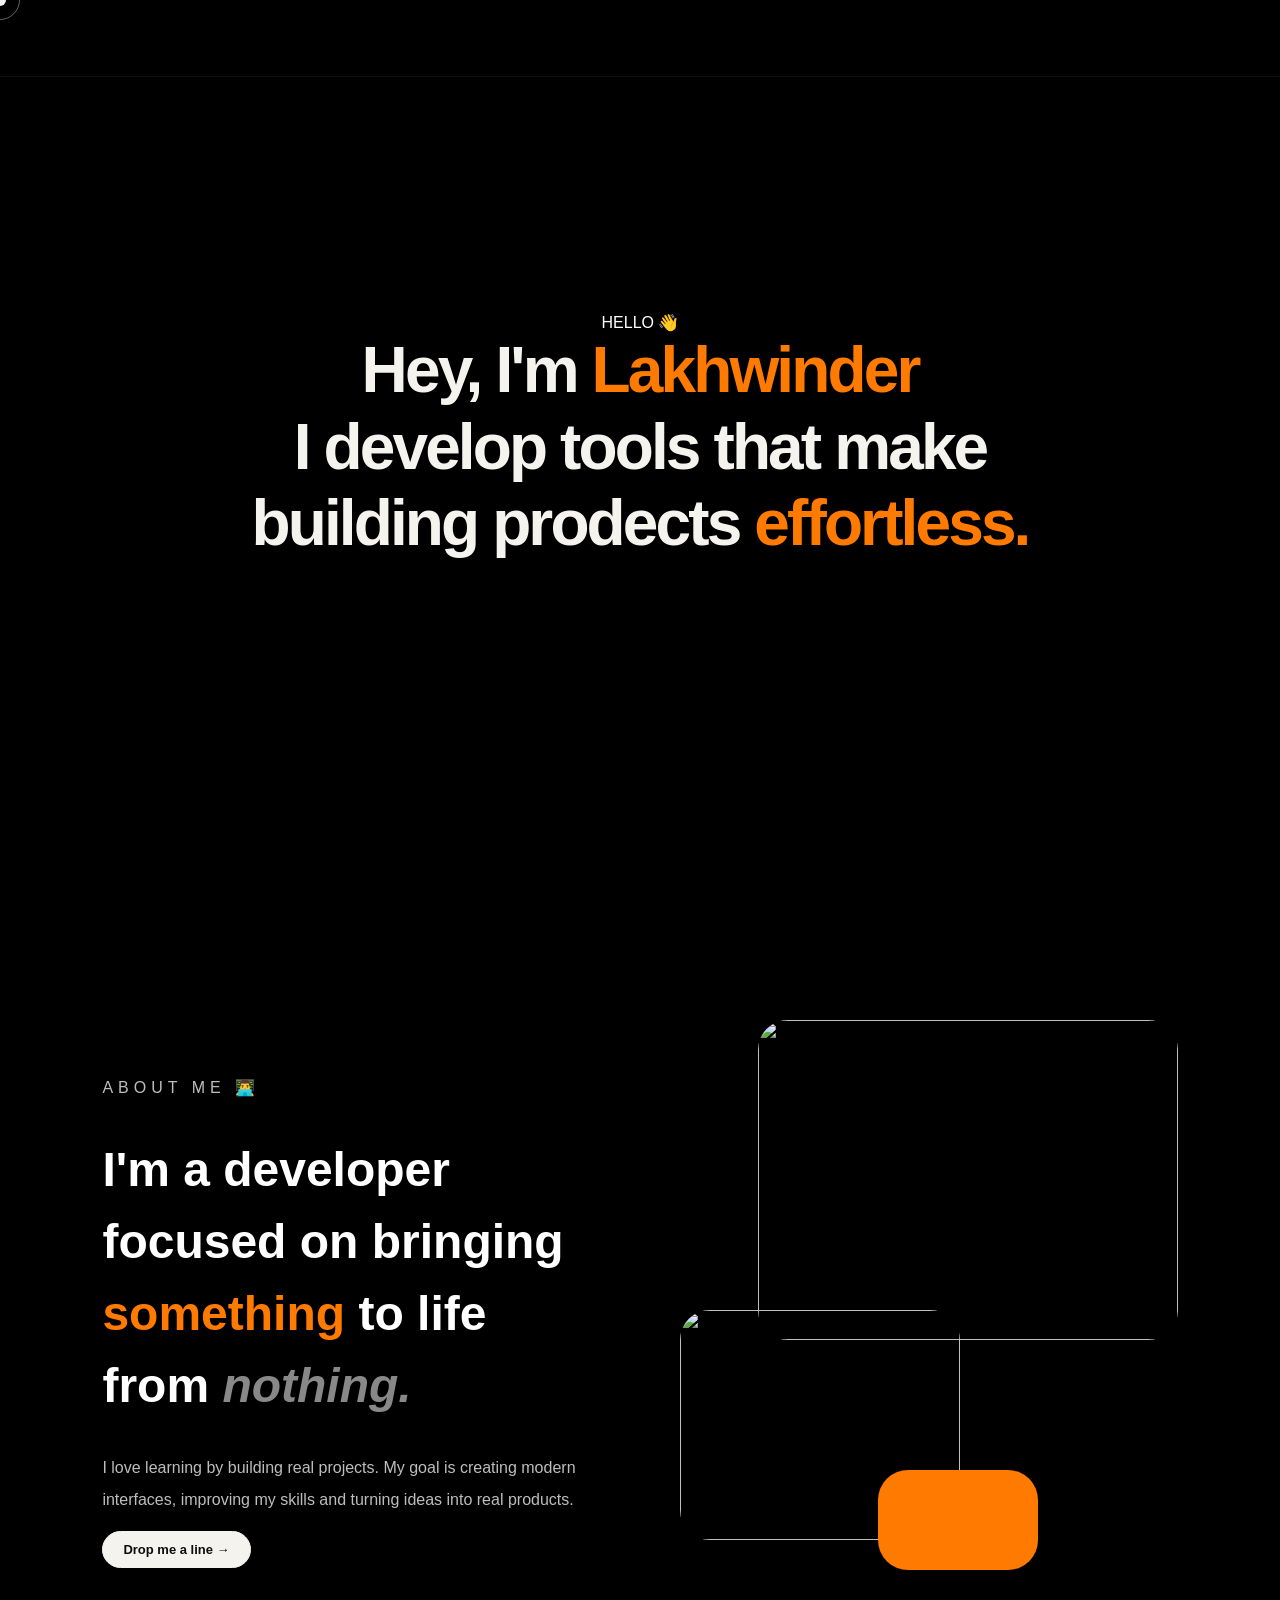
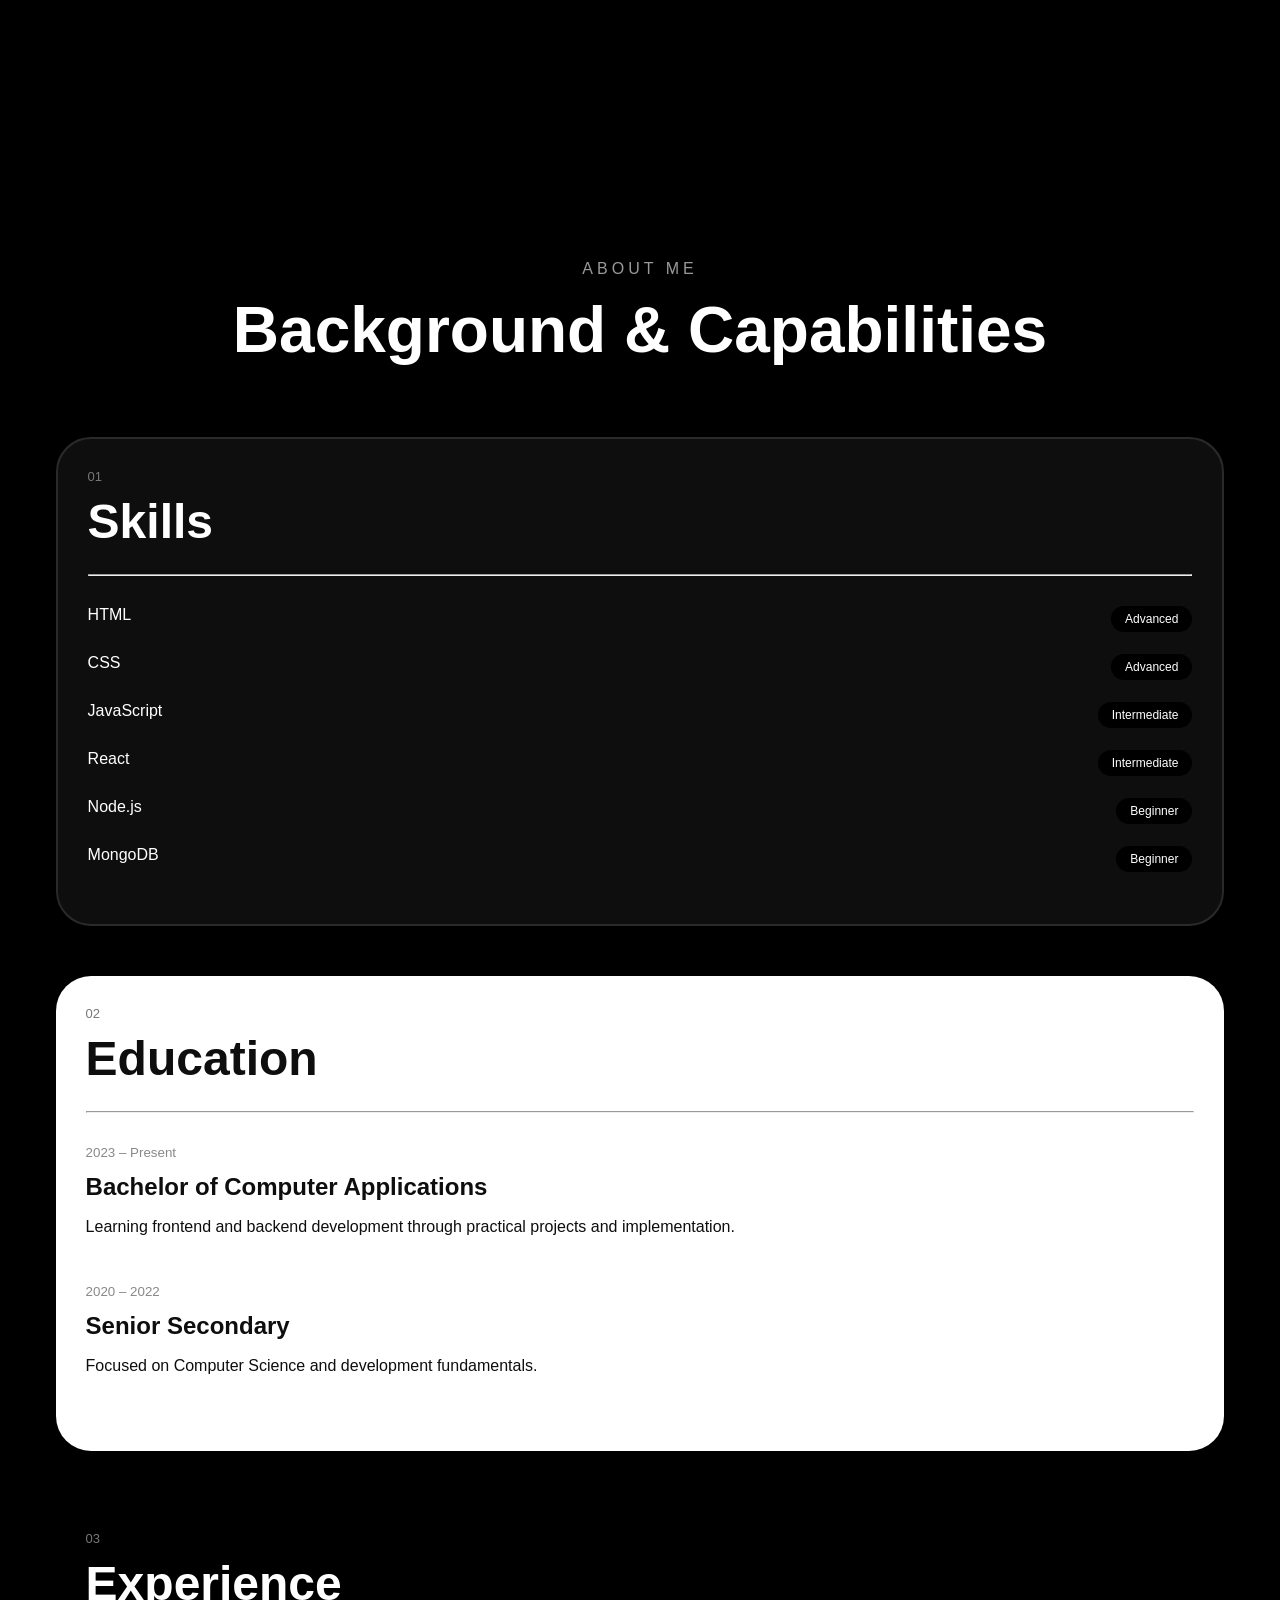
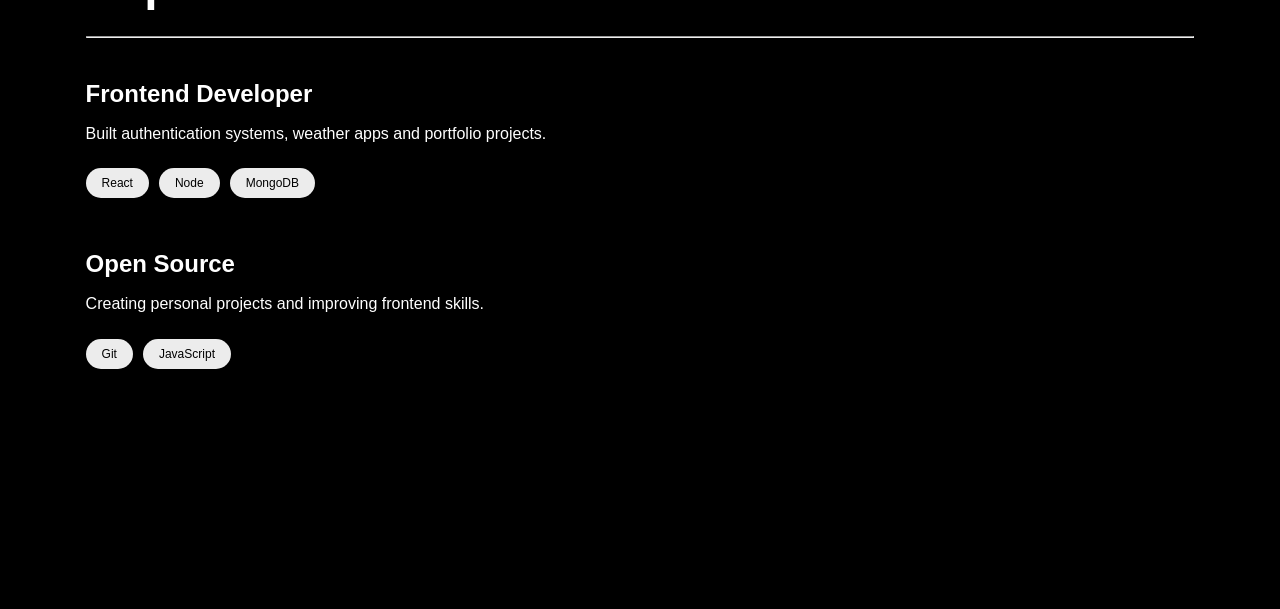
==== about.html @ db1742e7 "add the about page" ====
<!DOCTYPE html>
<html lang="en">
<head>
<meta charset="UTF-8"/>
<meta name="viewport" content="width=device-width, initial-scale=1.0"/>
<title>Lakhwinder Singh - Portfolio</title>
<link rel="preconnect" href="https://fonts.googleapis.com"/>
<link rel="preconnect" href="https://fonts.gstatic.com" crossorigin/>
<link href="https://fonts.googleapis.com/css2?family=Cabinet+Grotesk:wght@400;500;700;800;900&family=Satoshi:wght@300;400;500&display=swap" rel="stylesheet"/>
<link rel="stylesheet" href="style.css"/>
</head>
<body>

  <!-- cursors -->
  <div id="cur"></div>
  <div id="cur-ring"></div>

  <!-- nav -->
  <nav class="nav ">
    <span class="nav-name">Lakhwinder Singh</span>
    <div class="nav-right">
      <div class="nav-email">
        email: <span>singhlakhiwinder3@gmail.com</span>
        <div class="copy-icon" id="copyBtn">⧉</div>
      </div>
      <a class="btn-touch" href="mailto:bousrih20@gmail.com">
        Get in touch <span class="arr">↗</span>
      </a>
    </div>
  </nav>

 
  <!-- hero -->
  <section class="hero">
    <p>HELLO 👋</p>
  <h1 class="big-name">
    Hey, I'm
<span class="small-text-hadding"> Lakhwinder</span>
<br>

I develop tools that make building prodects <span>effortless.</span>

<br>
    </h1>
     

    <div class="avail">
      <span class="avail-dot"></span>
      available for work
    </div>
 
  </section>

<section class="hero-about">





<div class="about-box">

<div class="about-left">

<p class="about-tag">
ABOUT ME 👨‍💻
</p>

<h2>

I'm a developer focused on
bringing
<span>something</span>

to life from
<i>nothing.</i>

</h2>

<p>

I love learning by building real projects.

My goal is creating modern interfaces,
improving my skills and turning
ideas into real products.

</p>

<button class="btn-touch">

Drop me a line →

</button>

</div>



<div class="about-right">

<div class="big-img">

<img
src="https://images.unsplash.com/photo-1605379399642-870262d3d051?q=80&w=1206&auto=format&fit=crop&ixlib=rb-4.1.0&ixid=M3wxMjA3fDB8MHxwaG90by1wYWdlfHx8fGVufDB8fHx8fA%3D%3D">

</div>

<div class="small-img">

<img
src="https://images.unsplash.com/photo-1507238691740-187a5b1d37b8?q=80&w=755&auto=format&fit=crop&ixlib=rb-4.1.0&ixid=M3wxMjA3fDB8MHxwaG90by1wYWdlfHx8fGVufDB8fHx8fA%3D%3D">

</div>

<div class="green-card"></div>

</div>

</div>

</section>


<section class="capability-section">

<div class="capability-head">

<p>ABOUT ME</p>

<h1>
Background & Capabilities
</h1>

</div>


<div class="capability-grid  projects">


<!-- SKILLS -->

<div class="frist cap-card card">

<span class="cap-number">
01
</span>

<h2>
Skills
</h2>

<hr>

<div class="skill-row">
<span>HTML</span>
<div>Advanced</div>
</div>

<div class="skill-row">
<span>CSS</span>
<div>Advanced</div>
</div>

<div class="skill-row">
<span>JavaScript</span>
<div>Intermediate</div>
</div>

<div class="skill-row">
<span>React</span>
<div>Intermediate</div>
</div>

<div class="skill-row">
<span>Node.js</span>
<div>Beginner</div>
</div>

<div class="skill-row">
<span>MongoDB</span>
<div>Beginner</div>
</div>

</div>

<!-- EDUCATION -->

<div class="second cap-card card">

<span class="cap-number">
02
</span>

<h2>
Education
</h2>

<hr>

<div class="edu-box">

<small>
2023 – Present
</small>

<h3>
Bachelor of Computer Applications
</h3>

<p>

Learning frontend and backend
development through practical
projects and implementation.

</p>

</div>


<div class="edu-box">

<small>
2020 – 2022
</small>

<h3>
Senior Secondary
</h3>

<p>

Focused on Computer Science
and development fundamentals.

</p>

</div>

</div>

<!-- EXPERIENCE -->

<div class="thired cap-card card">

<span class="cap-number">
03
</span>

<h2>
Experience
</h2>

<hr>

<div class="exp-box">

<h3>
Frontend Developer
</h3>

<p>

Built authentication systems,
weather apps and portfolio
projects.

</p>

<div class="tag-wrap">

<span>React</span>

<span>Node</span>

<span>MongoDB</span>

</div>

</div>


<div class="exp-box">

<h3>
Open Source
</h3>

<p>

Creating personal projects
and improving frontend skills.

</p>

<div class="tag-wrap">

<span>Git</span>

<span>JavaScript</span>

</div>

</div>

</div>


</div>

</section>





  <!-- bottom nav -->
  <div class="bottom-bar" id="bottomBar">
    <a  href="index.html" class="nav-tab active" href="#"><span class="tab-icon">☰</span> home</a>
    <a  href="project.html" class="nav-tab" href="#">projects</a>
    <a  href="about.html" class="nav-tab" href="#">About</a>
    <a  href="pricing.html" class="nav-tab" href="#">pricing</a>
    <div class="page-reveal"></div>
  </div>

  <!-- side label -->
  <div class="side-label" id="sideLabel">
    Projects <div class="sl"></div>
  </div>

<!-- GSAP -->
<script src="https://cdn.jsdelivr.net/npm/gsap@3/dist/gsap.min.js"></script>
<script src="https://cdn.jsdelivr.net/npm/gsap@3/dist/ScrollTrigger.min.js"></script>
<!-- ScrollTrigger -->

<!-- SplitText Plugin -->
<script src="https://assets.codepen.io/16327/SplitText3.min.js"></script>
  <script src="script.js"></script>
</body>
</html>
---- style.css ----
/* ── Reset ── */
*, *::before, *::after {
  box-sizing: border-box;
  margin: 0;
  padding: 0;
}

/* ── Variables ── */
:root {
  --bg: #0e0e0e;
  --ink: #f5f3ee;
  --muted: rgba(245, 243, 238, 0.45);
  --green: #3ddc84;
  --pill-bg: rgba(245, 243, 238, 0.08);
  --pill-border: rgba(245, 243, 238, 0.14);
 --fs-xs:0.875rem;

--fs-sm:1rem;
--fs-ssm:0.7rem;

--fs-md:1.25rem;

--fs-lg:2rem;
--fs-h2:3rem;
--fs-xl:4rem;
--main-color:#ff7a00;

}

/* ── Base ── */
html, body {
  /* height: 100%; */
  background: var(--bg);
  color: var(--ink);
  font-family: 'Satoshi', sans-serif;
  /* overflow-x: hidden; */
  cursor: none;
 
}

/* ── Cursor ── */
#cur {
  position: fixed;
  width: 12px;
  height: 12px;
  background: var(--ink);
  border-radius: 50%;
  pointer-events: none;
  z-index: 9999;
  transform: translate(-50%, -50%);
  transition: width .25s, height .25s, background .25s;
  mix-blend-mode: difference;
}

#cur-ring {
  position: fixed;
  width: 40px;
  height: 40px;
  border: 1.5px solid rgba(245, 243, 238, 0.4);
  border-radius: 50%;
  pointer-events: none;
  z-index: 9998;
  transform: translate(-50%, -50%);
  transition: width .25s, height .25s, border-color .25s;
}

body.on-link #cur {
  width: 7px;
  height: 7px;
  background: var(--green);
}

body.on-link #cur-ring {
  border-color: var(--green);
  width: 52px;
  height: 52px;
}

/* ── Nav ── */
nav {
  position: fixed;
  top: 0; left: 0; right: 0;
  display: flex;
  align-items: center;
  justify-content: space-between;
  padding: 18px 40px;
  z-index: 500;
  border-bottom: 1px solid rgba(245, 243, 238, 0.06);
  background:transparent;
  backdrop-filter: blur(12px);
transition:top .4s ease;

}
.hide{

top:-120px;

}
.nav-name {
  font-family: 'Cabinet Grotesk', sans-serif;
  font-size: 17px;
  font-weight: 800;
  letter-spacing: -.01em;
  opacity: 0;
}

.nav-right {
  display: flex;
  align-items: center;
  gap: 20px;
  opacity: 0;
}

.nav-email {
  font-size: 13px;
  color: var(--muted);
  display: flex;
  align-items: center;
  gap: 6px;
  border: 1px solid var(--pill-border);
  padding: 10px 20px;
  border-radius: 22px;
}

.nav-email span {
  color: var(--ink);
  opacity: 0.6;
}

.copy-icon {
  width: 18px;
  height: 18px;
  border: 1px solid var(--pill-border);
  border-radius: 4px;
  display: inline-flex;
  align-items: center;
  justify-content: center;
  font-size: 10px;
  cursor: none;
  transition: border-color .2s, color .2s;
}

.copy-icon:hover {
  border-color: var(--ink);
  color: var(--green);
}

.btn-touch {
  font-family: 'Cabinet Grotesk', sans-serif;
  font-size: 13px;
  font-weight: 700;
  padding: 10px 20px;
  border: 1.5px solid var(--ink);
  border-radius: 100px;
  background: var(--ink);
  color: var(--bg);
  text-decoration: none;
  cursor: none;
  display: flex;
  align-items: center;
  gap: 6px;
  transition: background .25s, color .25s, transform .2s;
}

.btn-touch:hover {
  background: transparent;
  color: var(--ink);
  transform: scale(1.04);
}

/* ── Floating Tags ── */
.tag {
  position: fixed;
  display: inline-flex;
  align-items: center;
  gap: 7px;
  font-size: 13px;
  font-weight: 400;
  color: rgba(245, 243, 238, 0.75);
  background: var(--pill-bg);
  border: 1px solid var(--pill-border);
  padding: 8px 16px;
  border-radius: 100px;
  backdrop-filter: blur(8px);
  opacity: 0;
  pointer-events: none;
  white-space: nowrap;
  z-index: 10;
}

.tag .ti { font-size: 18px; height: 25px; }

.t1 { top: 28%; left: 5%; }
.t2 { top: 22%; right: 5%; }
.t3 { bottom: 30%; left: 4%; }
.t4 { bottom: 26%; right: 5%; }

/* ── Hero ── */
.hero {
  min-height: 100vh;
  display: flex;
  flex-direction: column;
  align-items: center;
  justify-content: center;
  text-align: center;
  padding: 100px 40px 60px;
  position: relative;
  overflow: hidden;
}

/* noise texture */
.hero::after {
  content: '';
  position: absolute;
  inset: 0;
  background-image: url(https://images.unsplash.com/photo-1759210479316-7b6ea0fc7856?q=80&w=1332&auto=format&fit=crop&ixlib=rb-4.1.0&ixid=M3wxMjA3fDB8MHxwaG90by1wYWdlfHx8fGVufDB8fHx8fA%3D%3D);
  /* background-size: 200px; */
  pointer-events: none;
  opacity: 0.5;
  
}


@keyframes wavepulse {
  0%   { box-shadow: 0 0 0 0 rgba(61, 220, 132, 0.6); }
  70%  { box-shadow: 0 0 0 9px rgba(61, 220, 132, 0); }
  100% { box-shadow: 0 0 0 0 rgba(61, 220, 132, 0); }
}

/* Hi line */
.hi-line {
  font-family: 'Cabinet Grotesk', sans-serif;
  font-size: clamp(17px, 2.2vw, 24px);
  font-weight: 500;
  color: var(--muted);
  margin-bottom: 6px;
  opacity: 0;
  display: flex;
  align-items: center;
  justify-content: center;
  gap: 8px;
}

.hi-line em {
  color: var(--ink);
  font-style: normal;
}

/* Big name */
.big-name {
  font-family: 'Cabinet Grotesk', sans-serif;
  font-size: clamp(72px, 8vw, 180px);
  font-weight: 900;
  line-height: 0.88;
  letter-spacing: -.045em;
  color: var(--ink);
  opacity: 1;
  position: relative;
  z-index: 2;
  overflow: hidden;
}
#role{
  display:inline-block;
  font-size: clamp(50px, 5vw, 150px);
  display:inline-block;

min-width: 15ch;

/* keep width stable */

text-align:left;

will-change:transform;
}


/* Sub text */
.sub-text {
  font-size: clamp(15px, 2vw, 28px);
  font-weight: 300;
  color: var(--muted);
  line-height: 1.65;
  max-width: 480px;
  margin-top: 28px;
  opacity: 1;
}

.sub-text strong {
  color: var(--ink);
  font-weight: 500;
}

/* Available badge */
.avail {
  display: inline-flex;
  align-items: center;
  gap: 8px;
  margin-top: 28px;
  font-size: 13px;
  font-weight: 500;
  padding: 10px 22px;
  background: var(--pill-bg);
  border: 1px solid var(--pill-border);
  border-radius: 100px;
  opacity: 0;
  backdrop-filter: blur(8px);
}

.avail-dot {
  width: 8px;
  height: 8px;
  border-radius: 50%;
  background: var(--green);
  animation: wavepulse 2s infinite;
}

/* CTA row */
.cta-row {
  display: flex;
  align-items: center;
  gap: 16px;
  margin-top: 40px;
  opacity: 0;
}

.cta-main {
  font-family: 'Cabinet Grotesk', sans-serif;
  font-size: 14px;
  font-weight: 700;
  padding: 14px 28px;
  border-radius: 100px;
  /* background: var(--ink); */
  color: var(--bg);
  text-decoration: none;
  cursor: none;
  display: flex;
  align-items: center;
  gap: 8px;
  transition: transform .25s, background .25s;
}

.cta-main:hover {
  transform: scale(1.04);
  background: #ddd;
}

.cta-sec {
  font-family: 'Cabinet Grotesk', sans-serif;
  font-size: 14px;
  font-weight: 500;
  padding: 14px 28px;
  border-radius: 100px;
  border: 1.5px solid var(--pill-border);
  color: var(--muted);
  text-decoration: none;
  cursor: none;
  transition: border-color .25s, color .25s, transform .25s;
}

.cta-sec:hover {
  border-color: var(--ink);
  color: var(--ink);
  transform: scale(1.04);
}

/* ── Want Section ── */
.want-section {
  border-top: 1px solid rgba(245, 243, 238, 0.08);
  padding: 48px 40px;
  display: flex;
  align-items: center;
  justify-content: space-between;
  flex-wrap: wrap;
  gap: 24px;
  opacity: 0;
  background-color: #2a2a2a;
}

.want-text {
  font-family: 'Cabinet Grotesk', sans-serif;
  font-size: clamp(24px, 3.5vw, 40px);
  font-weight: 800;
  line-height: 1.2;
  letter-spacing: -.02em;
  max-width: 800px;
}

.want-text span { color: var(--muted); }
.want-text strong { color: var(--ink); }

.talk-btn {
  font-family: 'Cabinet Grotesk', sans-serif;
  font-size: 15px;
  font-weight: 700;
  padding: 16px 32px;
  border-radius: 100px;
  background: var(--ink);
  color: var(--bg);
  text-decoration: none;
  cursor: none;
  display: flex;
  align-items: center;
  gap: 10px;
  white-space: nowrap;
  transition: transform .25s, background .25s;
}

.talk-btn:hover {
  transform: scale(1.04);
  background: #ddd;
}

/* ── Bottom Nav Bar ── */
.bottom-bar {
  position: fixed;
  bottom: 28px;
  left: 50%;
  transform: translateX(-50%);
  display: flex;
  align-items: center;
  gap: 6px;
  background: rgba(28, 28, 28, 0.9);
  border: 1px solid rgba(245, 243, 238, 0.1);
  border-radius: 100px;
  padding: 7px 10px;
  backdrop-filter: blur(16px);
  z-index: 500;
  opacity: 0;
}

.nav-tab {
  font-size: 13px;
  font-weight: 500;
  padding: 8px 18px;
  border-radius: 100px;
  color: var(--muted);
  cursor: none;
  text-decoration: none;
  display: flex;
  align-items: center;
  gap: 6px;
  z-index: 9;
  transition: background .2s, color .2s;
}
.page-reveal{

position:fixed;

width:20px;
height:20px;

background:#343434;

border-radius:50%;

left:0;
top:0;

transform:scale(0);

pointer-events:none;

z-index:99999;

}
.nav-tab.active {
  background: var(--ink);
  color: var(--bg);
}

.nav-tab:hover:not(.active) {
  background: rgba(245, 243, 238, 0.08);
  color: var(--ink);
}

/* ── Side Label ── */
.side-label {
  position: fixed;
  left: 16px;
  top: 50%;
  transform: translateY(-50%) rotate(-90deg);
  font-size: 11px;
  letter-spacing: .2em;
  text-transform: uppercase;
  color: var(--muted);
  opacity: 0;
  display: flex;
  align-items: center;
  gap: 8px;
}

.side-label .sl {
  width: 1px;
  height: 36px;
  background: linear-gradient(to bottom, transparent, var(--muted));
  animation: drop 1.8s ease-in-out infinite;
}

@keyframes drop {
  0%, 100% { transform: scaleY(0); transform-origin: top; }
  50%       { transform: scaleY(1); transform-origin: top; }
}
.projects{
  margin: 0px 30px;
  flex-direction: column;
  display: flex;
  gap: 15px;
  /* padding-bottom: 100vh; */
  margin-top: 2rem;
  perspective: 1200px;

}
.thired{
  background-color: rgb(0, 0, 0) !important;
  border: none !important;
}
.thired .intro{
  background-color: rgb(44, 44, 44) !important;
  border: none !important;
}
.thired h2{
  color: #ffffff !important;
}
.thired h3{
  color: #ffffff !important;
}
.thired p{
  color: #ffffff !important;
}
.thired .btn-touch{
  background-color: #ffffff !important;
  color: rgb(0, 0, 0) !important;
}
.thired .pills-tech{
  /* background-color: #bcbcbc !important; */
  color: rgb(255, 255, 255) !important;
}
.second{
  background-color: white !important;
  border: none !important;
}
.second h2{
  color: #0e0e0e !important;
}
.second h3{
  color: #0e0e0e !important;
}
.second p{
  color: #0e0e0e !important;
}
.second .btn-touch{
  background-color: #0e0e0e !important;
  color: white !important;
}
.second .pills-tech{
  background-color: #bcbcbc !important;
  color: black !important;
}

.card{
  border: 2px solid #2a2a2a;
  display: flex;
  padding: 35px 45px;
  border-radius: 26px;
  width: 100%;
  gap: 80px;
  background-color: #2a2a2a;
  position: sticky;
top: 15%;
margin-bottom: 50px;
}

.left-side img{
  max-width: 40vw;
  border-radius: 12px;
    position:relative;


}
.left-side::before{
content:"";
position:absolute;

width:40%;
height:20%;

background:#ff7a00;

left:20%;
top:50%;

transform:
translate(-50%,-50%);

filter:blur(100px);

opacity:.5;

z-index:-1;
}
.right-side{
   max-width: 60vw;

}
.intro{
  color: var(--main-color);
  padding: 0.5rem;
  text-transform: uppercase;
  font-size: var(--fs-ssm);
  background-color: black;
  display: inline;
  border-radius: 12px;
  font-weight: 500;
  letter-spacing: 2px;

}
.right-side h2{
  margin-top: 5px;
  font-size: var(--fs-h2);
  font-weight: 600;
  letter-spacing: -2px;
}
.right-side h2 strong{
  color: var(--main-color);
}
.right-side h3{
  font-size: var(--fs-md) ;
   font-weight: 700;
  letter-spacing: 1px;
  color: #7e7e7e;
}
.right-side p{
  font-size: var(--fs-ssm);
  width: 95%;
letter-spacing: 2px;
padding-top: 10px;
padding-bottom: 10px;
line-height: 23px;
color: #7e7e7e;
}
.details{
  border-top: 1px solid rgb(90, 90, 90);
  border-bottom: 1px solid rgb(90, 90, 90);
display: grid;
grid-template-columns: 1fr 1fr;

}
.detail-line{
  display: flex;
  align-items: center;
  gap: 0.2rem;
  justify-content: start;
  line-height: 15px;
}
.detail-line svg{
 width: 20px;
 height: 15px;
}
.icon{
  display: inline;
}
.detail-line p{
  font-size: var(--fs-ssm);
  color: #7e7e7e;
  line-height: 10px;

}
.tech p{
  font-size: var(--fs-sm);
  color: #7e7e7e;
  font-weight: 600;
  margin-bottom:5px;
}

.pills-tech{
  background-color: var(--pill-bg);
  display: inline;
  padding: 0.4rem;
  border-radius: 12px;
  font-size: var(--fs-ssm);
  letter-spacing: 2px;

 
}
.card-btn{
  display: flex;
  gap: 15px;
  margin-top: 20px;
}



.phase-sections{
background:#000000;
}
.info-cards{

min-height:100vh;



display:flex;

justify-content:center;

gap:80px;

padding:50px 10px;

flex-wrap:wrap;

}



.info-card{
  height: 100%;

max-width:320px;

background:var(--bg);

border-radius:40px;

position:relative;

overflow:visible;

border:2px solid #111;

box-shadow:
8px 8px 0 rgba(0,0,0,.15);

transition:.5s;

}



.info-card:hover{

transform:
translateY(-20px);

}



.side-tag{

position:absolute;

right:-30px;

top:1px;
transform: rotate(-45deg);

writing-mode:
vertical-rl;

background:rgb(34, 34, 34);

padding:10px 5px;

border-radius:20px;

font-size:var(--fs-sm);

color:white;

}



.card-image{

height:260px;

padding:14px;

position:relative;

}



.card-image img{

width:100%;

height:100%;

object-fit:cover;

border-radius:30px;

border:2px solid #444;

}



.warning{

position:absolute;

left:14px;

right:14px;

bottom:0px;

height:45px;

background:black;

color:white;

display:flex;

align-items:center;

justify-content:center;

border-radius:0 0 30px 30px;

font-size:var(--fs-md);

}



.card-content{

padding:26px;

}



.card-content h2{

font-size:3rem;

margin-bottom:15px;

}



.card-content p{

font-size:1.2rem;

line-height:1.7;

color:#666;

}



@media(max-width:768px){

.info-card{

width:100%;

}

.side-tag{

display:none;

}

}

.section-top{

text-align:center;

margin-bottom:20px;

}

.section-mini{

font-size:14px;

letter-spacing:5px;

color:#ff6fd8;

margin-bottom:20px;

}

.section-heading{

font-size:4rem;

font-weight:700;

color:#ffffff;

margin-bottom:20px;

}

.section-desc{

max-width:700px;

margin:auto;

font-size:1.2rem;

line-height:1.8;

color:#777;

}



*{
margin:0;
padding:0;
box-sizing:border-box;
}

body{

background:black;

color:white;

font-family:sans-serif;

}



.hero-about{

padding:120px 8%;

}



/* HERO */

.hero{

/* min-height:80vh; */

display:flex;

flex-direction:column;

justify-content:center;

}

.hero-small{

color:var(--main-color);

letter-spacing:5px;

margin-bottom:20px;

}



.hero h1{

font-size:clamp(3rem,8vw,4rem);

line-height:1.2;

max-width:900px;

}



.hero span{

color:var(--main-color);

}



.hero i{

color:var(--main-color);

font-style:italic;

}



.mouse{

width:40px;

height:60px;

border:2px solid white;

border-radius:50px;

margin-top:100px;

position:relative;

}



.mouse::before{

content:"";

position:absolute;

top:10px;

left:50%;

transform:translateX(-50%);

width:8px;

height:12px;

background:white;

border-radius:50px;

animation:scroll 2s infinite;

}



@keyframes scroll{

100%{

transform:
translate(-50%,20px);

opacity:0;

}

}



/* ABOUT */

.about-box{

display:flex;

align-items:center;

justify-content:space-between;

gap:80px;

/* margin-top:120px; */

}



.about-left{

flex:1;

}



.about-tag{

color:var(--main-color);

letter-spacing:5px;

margin-bottom:30px;

}



.about-left h2{

font-size:clamp(2rem,4vw,3rem);

line-height:1.5;

margin-bottom:30px;

}



.about-left span{

color:var(--main-color);

}



.about-left i{

color:#888;

}



.about-left p{

line-height:2;

color:#bdbdbd;

max-width:600px;

}



.about-left button{

margin-top: 15px;

}



.about-right{

flex:1;

position:relative;

min-height:600px;

}



.big-img{

width:420px;

height:320px;

border-radius:30px;

overflow:hidden;

position:absolute;

right:0;

top:0;

}



.small-img{

width:280px;

height:230px;

border-radius:30px;

overflow:hidden;

position:absolute;

left:0;

bottom:80px;

}



.about-right img{

width:100%;

height:100%;

object-fit:cover;

}



.green-card{

width:160px;

height:100px;

background:var(--main-color);

border-radius:30px;

position:absolute;

bottom:50px;

right:140px;

}



/* RESPONSIVE */

@media(max-width:900px){

.about-box{

flex-direction:column;

}

.about-right{

width:100%;

min-height:500px;

}

.big-img{

width:100%;

position:relative;

}

.small-img{

width:220px;

position:absolute;

bottom:0;

left:0;

}

.green-card{

right:20px;

}

}

@media(max-width:600px){

.hero h1{

font-size:2.8rem;

}

.small-img{

width:180px;

height:160px;

}

}





.capability-section{

background:#000;

padding:120px 2%;

color:white;

}

.capability-head{
  text-align: center;
}

.capability-head p{

color:#999;

margin-bottom:15px;

letter-spacing:4px;

}



.capability-head h1{

font-size:4rem;

margin-bottom:70px;

}



.capability-grid{

display: flex;
flex-direction: column;
gap:0px;

}



.cap-card{

background:var(--bg);

/* color:black; */

padding:30px;

border-radius:35px;
flex-direction: column !important;
gap: 0px !important;

height: 100%;

}

.tag-wrap span{
  color: black;
}

.cap-number{

font-size:13px;

color:#777;

}



.cap-card h2{

font-size:3rem;

margin:10px 0 25px;

}



.cap-card hr{

margin-bottom:30px;

}



.skill-row{

display:flex;

justify-content:space-between;

margin-bottom:22px;

}



.skill-row div{

background:black;

color:white;

padding:6px 14px;

border-radius:50px;

font-size:12px;

}



.edu-box,
.exp-box{

margin-bottom:40px;

}



.edu-box small{

color:#888;

}



.edu-box h3,
.exp-box h3{

margin:12px 0;

font-size:1.5rem;

}



.edu-box p,
.exp-box p{

line-height:1.8;

color:#666;

}



.tag-wrap{

display:flex;

gap:10px;

flex-wrap:wrap;

margin-top:20px;

}



.tag-wrap span{

padding:8px 16px;

background:#ececec;

border-radius:50px;

font-size:12px;

}



@media(max-width:1100px){

.capability-grid{

grid-template-columns:1fr;

}

.cap-card{

min-height:auto;

}

}



@media(max-width:600px){

.capability-head h1{

font-size:2.5rem;

}

.cap-card h2{

font-size:2rem;

}

}
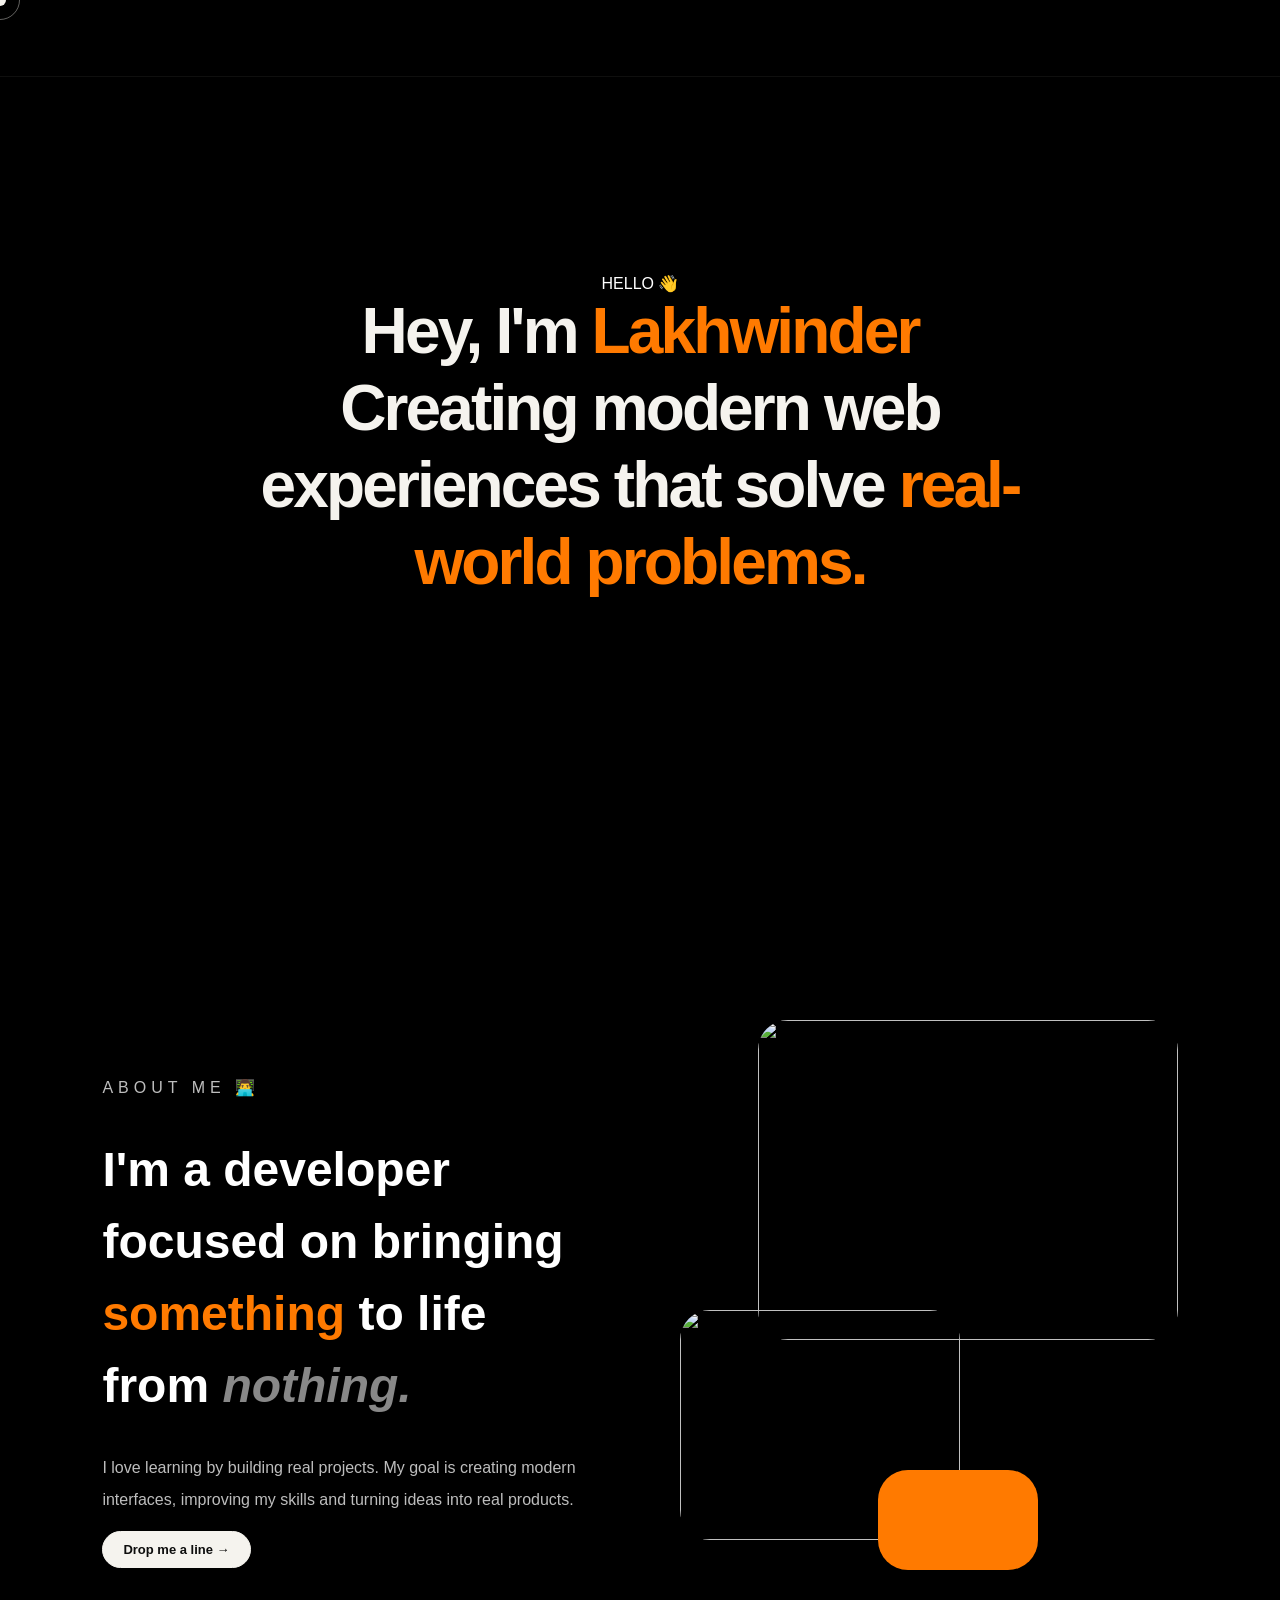
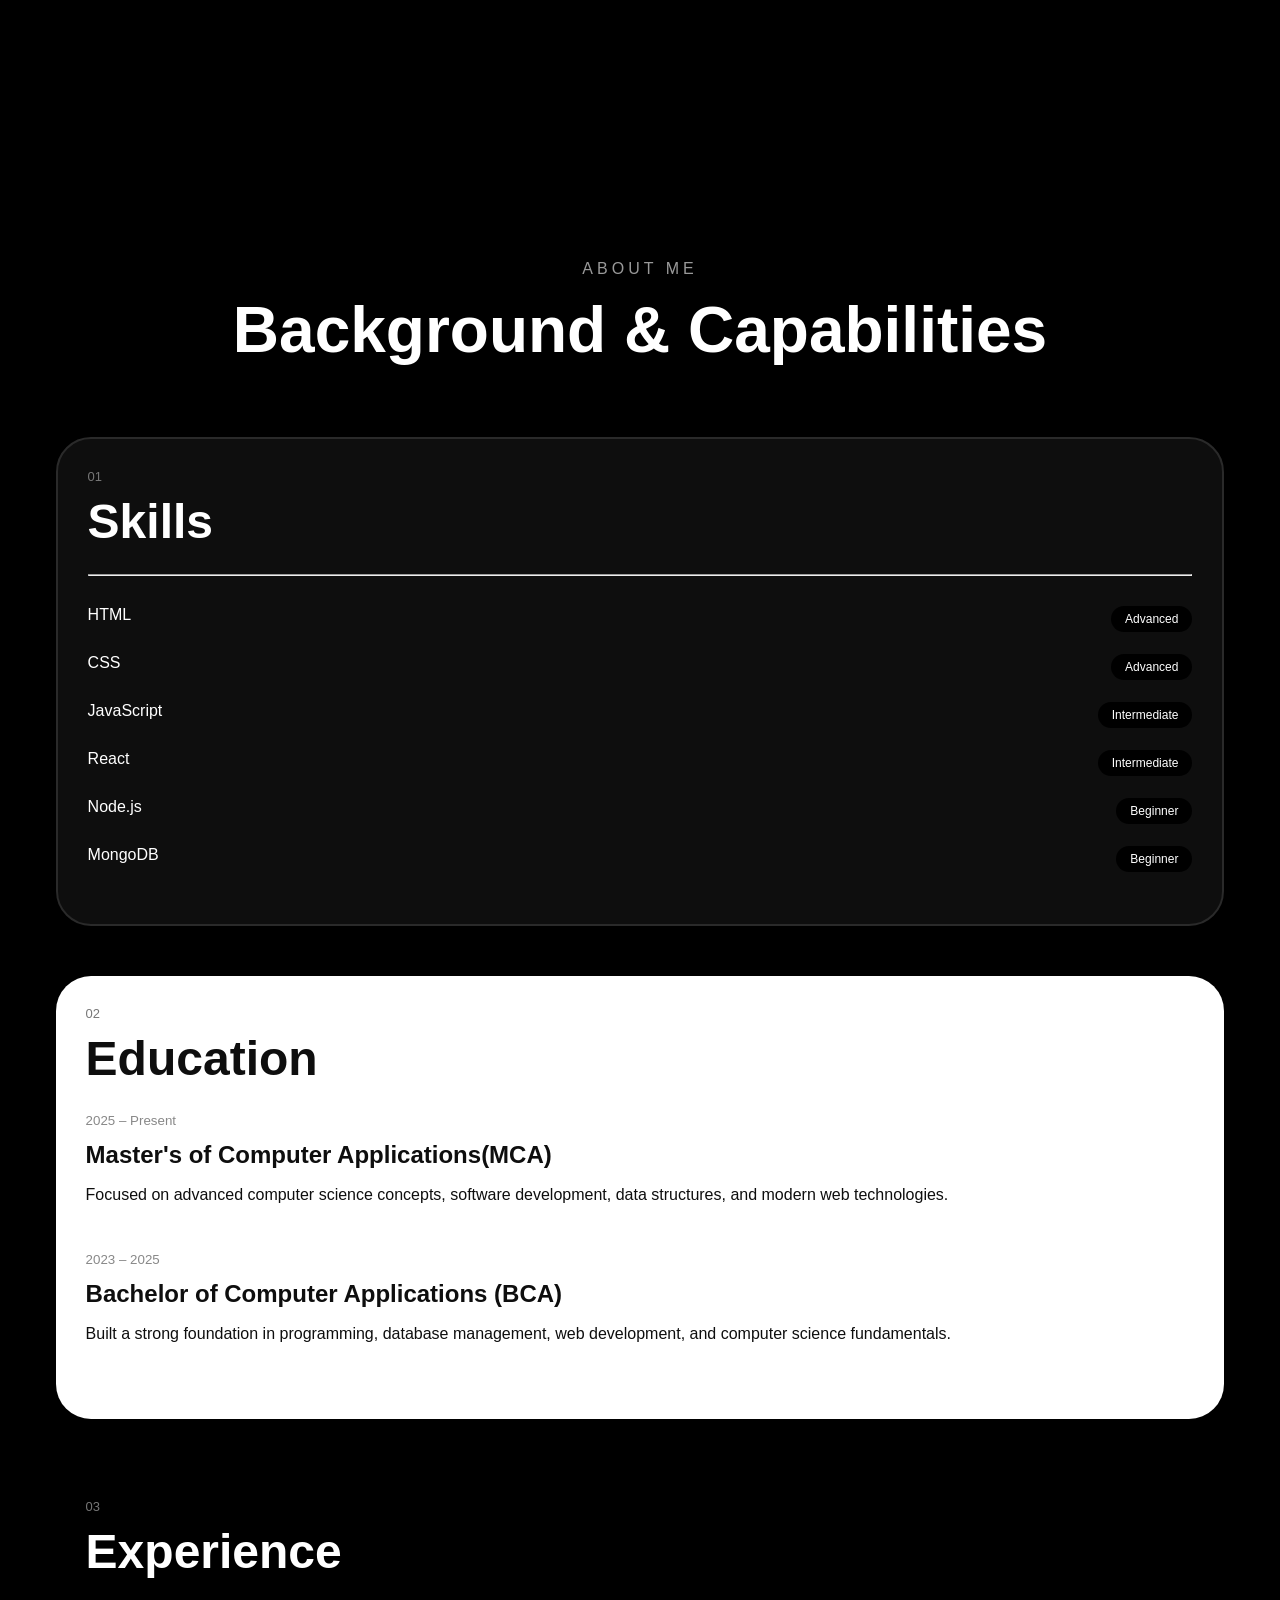
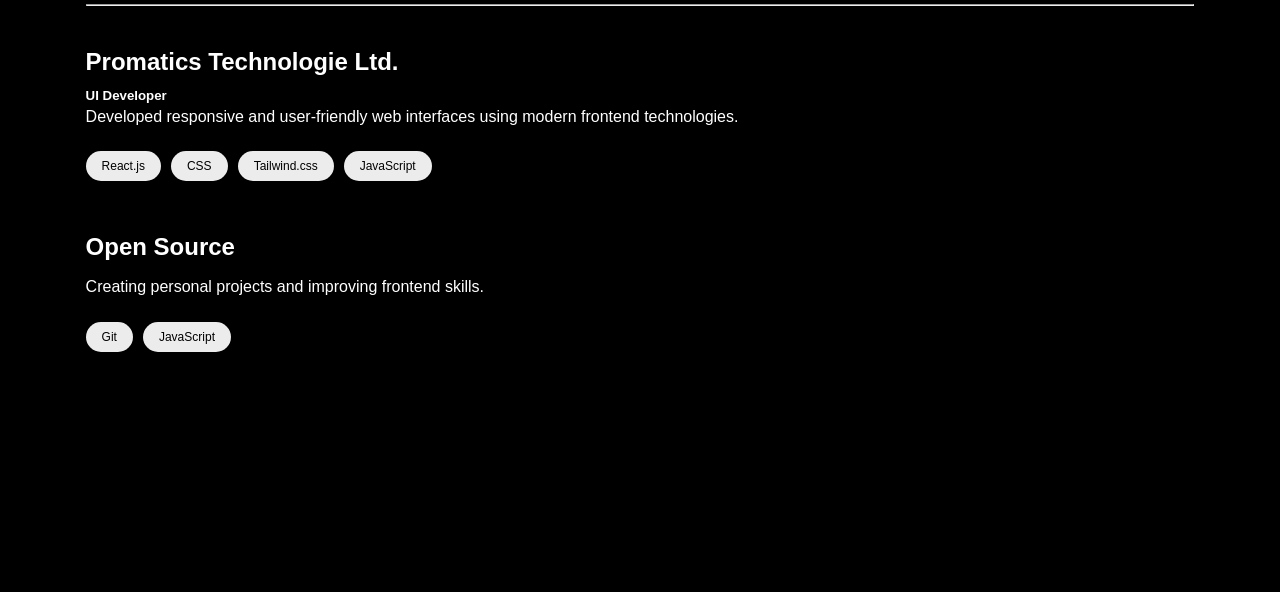
==== commit 5ac30b4d: "update the links" ====
--- a/about.html
+++ b/about.html
@@ -8,6 +8,7 @@
 <link rel="preconnect" href="https://fonts.gstatic.com" crossorigin/>
 <link href="https://fonts.googleapis.com/css2?family=Cabinet+Grotesk:wght@400;500;700;800;900&family=Satoshi:wght@300;400;500&display=swap" rel="stylesheet"/>
 <link rel="stylesheet" href="style.css"/>
+<link rel="stylesheet" href="responsive.css">
 </head>
 <body>
 
@@ -16,18 +17,80 @@
   <div id="cur-ring"></div>
 
   <!-- nav -->
-  <nav class="nav ">
-    <span class="nav-name">Lakhwinder Singh</span>
-    <div class="nav-right">
-      <div class="nav-email">
-        email: <span>singhlakhiwinder3@gmail.com</span>
-        <div class="copy-icon" id="copyBtn">⧉</div>
-      </div>
-      <a class="btn-touch" href="mailto:bousrih20@gmail.com">
-        Get in touch <span class="arr">↗</span>
-      </a>
-    </div>
-  </nav>
+  <nav class="nav">
+
+<span class="nav-name">
+Lakhwinder Singh
+</span>
+
+<div class="nav-right">
+
+<div class="nav-email">
+email:
+<span>singhlakhiwinder3@gmail.com</span>
+
+<div class="copy-icon" id="copyBtn">
+⧉
+</div>
+</div>
+
+<!-- dropdown -->
+
+<div class="touch-box">
+
+<button class="btn-touch">
+
+Get in touch
+
+<span class="arr">
+↗
+</span>
+
+</button>
+
+<div class="touch-menu">
+
+<a href="mailto:singhlakhiwinder3@gmail.com">
+<div class="icon-name">
+ <svg fill="#000000" viewBox="0 0 1920 1920" xmlns="http://www.w3.org/2000/svg"><g id="SVGRepo_bgCarrier" stroke-width="0"></g><g id="SVGRepo_tracerCarrier" stroke-linecap="round" stroke-linejoin="round"></g><g id="SVGRepo_iconCarrier"> <path d="M1920 428.266v1189.54l-464.16-580.146-88.203 70.585 468.679 585.904H83.684l468.679-585.904-88.202-70.585L0 1617.805V428.265l959.944 832.441L1920 428.266ZM1919.932 226v52.627l-959.943 832.44L.045 278.628V226h1919.887Z" fill-rule="evenodd"></path> </g></svg>Email </div>
+
+<span>↗</span>
+
+</a>
+
+<a href="https://github.com/Lakhwinder-bit/">
+  <div class="icon-name"><svg viewBox="0 0 48 48" version="1.1" id="Shopicons" xmlns="http://www.w3.org/2000/svg" x="0" y="0" xml:space="preserve" fill="#000000"><g id="SVGRepo_bgCarrier" stroke-width="0"></g><g id="SVGRepo_tracerCarrier" stroke-linecap="round" stroke-linejoin="round"></g><g id="SVGRepo_iconCarrier"> <style>.st1{fill:#fff}.st2,.st3{fill:none;stroke:#666;stroke-width:4;stroke-miterlimit:10}.st3{stroke-width:6}</style> <g id="github_00000178918564504449926280000008731996709616696990_"> <path d="M0 .011h48v48H0v-48z" fill="none"></path> <path d="M30 44.004v-10c0-.884-.197-1.722-.542-2.479.825-.167 1.65-.358 2.472-.601 2.527-.746 6.154-3.839 7.226-6.863 1.188-3.356 1.188-6.76 0-10.116l-.001-.001c-.213-.603-.537-1.211-.998-1.868.848-3.154.253-5.792.225-5.915l-.365-1.564-1.606.019c-.15.002-3.48.063-6.724 1.955a29.635 29.635 0 0 0-11.371 0c-3.243-1.892-6.573-1.953-6.724-1.955l-1.608-.019-.365 1.564c-.028.123-.623 2.761.225 5.915-.461.657-.785 1.266-.999 1.869-1.187 3.356-1.187 6.76.001 10.117 1.07 3.023 4.697 6.116 7.225 6.862.822.243 1.647.434 2.472.601A5.946 5.946 0 0 0 18 34.004v1.281c-.062.036-.127.065-.187.108-.289.211-2.869 1.967-5.505.09-.93-.946-1.386-1.639-1.826-2.309-.988-1.5-1.841-2.586-4.588-3.96a2 2 0 1 0-1.789 3.579c1.991.995 2.341 1.525 3.035 2.581.515.781 1.155 1.754 2.445 3.044l.215.186c1.692 1.27 3.447 1.723 5.053 1.723A9.286 9.286 0 0 0 18 39.76v4.253l12-.009z"></path> </g> </g></svg>
+  GitHub</div>
+
+
+
+<span>↗</span>
+
+</a>
+
+<a href="https://www.linkedin.com/in/lakhwinder-">
+<div class="icon-name">
+<svg fill="#000000" height="200px" width="200px" version="1.1" id="Layer_1" xmlns="http://www.w3.org/2000/svg" xmlns:xlink="http://www.w3.org/1999/xlink" viewBox="-143 145 512 512" xml:space="preserve"><g id="SVGRepo_bgCarrier" stroke-width="0"></g><g id="SVGRepo_tracerCarrier" stroke-linecap="round" stroke-linejoin="round"></g><g id="SVGRepo_iconCarrier"> <path d="M329,145h-432c-22.1,0-40,17.9-40,40v432c0,22.1,17.9,40,40,40h432c22.1,0,40-17.9,40-40V185C369,162.9,351.1,145,329,145z M41.4,508.1H-8.5V348.4h49.9V508.1z M15.1,328.4h-0.4c-18.1,0-29.8-12.2-29.8-27.7c0-15.8,12.1-27.7,30.5-27.7 c18.4,0,29.7,11.9,30.1,27.7C45.6,316.1,33.9,328.4,15.1,328.4z M241,508.1h-56.6v-82.6c0-21.6-8.8-36.4-28.3-36.4 c-14.9,0-23.2,10-27,19.6c-1.4,3.4-1.2,8.2-1.2,13.1v86.3H71.8c0,0,0.7-146.4,0-159.7h56.1v25.1c3.3-11,21.2-26.6,49.8-26.6 c35.5,0,63.3,23,63.3,72.4V508.1z"></path> </g></svg>LinkedIn</div>
+<span>↗</span>
+
+</a>
+
+<a href="https://drive.google.com/file/d/1X5Isa0AxC4z30T6XkapbgQhqOizjtbju/view?pli=1">
+
+
+<div class="icon-name"><svg fill="#000000" viewBox="0 0 32 32" version="1.1" xmlns="http://www.w3.org/2000/svg"><g id="SVGRepo_bgCarrier" stroke-width="0"></g><g id="SVGRepo_tracerCarrier" stroke-linecap="round" stroke-linejoin="round"></g><g id="SVGRepo_iconCarrier"> <title>profile1</title> <path d="M23 11.031c0-0.553-0.448-1-1-1h-3c0 0 0.033-1.204 0.033-2.954 0-1.625-1.346-3.108-3.033-3.108s-2.988 1.411-2.988 3.099c0 1.625-0.012 2.964-0.012 2.964h-3c-0.553 0-1 0.447-1 1 0 0.552 0 1.938 0 1.938h14c0-0.001 0-1.387 0-1.939zM16 8.969c-0.553 0-1-0.448-1-1 0-0.553 0.447-1 1-1 0.552 0 1 0.447 1 1s-0.448 1-1 1zM28 11.031l-4-0.062 0.021 3.104h-16.021v-2.979l-4-0.062c-1.104 0-2 0.896-2 2v14c0 1.104 0.896 2 2 2h24c1.104 0 2-0.896 2-2v-14c0-1.105-0.896-2.001-2-2.001zM10 16.844c1.208 0 2.188 1.287 2.188 2.875s-0.98 2.875-2.188 2.875-2.188-1.287-2.188-2.875 0.98-2.875 2.188-2.875zM5.667 25.979c0 0 0.237-1.902 0.776-2.261s2.090-0.598 2.090-0.598 1.006 1.075 1.434 1.075c0.427 0 1.433-1.075 1.433-1.075s1.552 0.238 2.091 0.598c0.633 0.422 0.791 2.261 0.791 2.261h-8.615zM26 25.031h-9v-1h9v1zM26 23.031h-9v-1h9v1zM26 21.031h-9v-1h9v1zM26 19.031h-9v-1h9v1z"></path> </g></svg> Resume</div>
+
+<span>↗</span>
+
+</a>
+
+</div>
+
+</div>
+
+</div>
+
+</nav>
 
  
   <!-- hero -->
@@ -37,8 +100,8 @@
     Hey, I'm
 <span class="small-text-hadding"> Lakhwinder</span>
 <br>
-
-I develop tools that make building prodects <span>effortless.</span>
+Creating modern web experiences that solve 
+<span>real-world problems.</span>
 
 <br>
     </h1>
@@ -195,23 +258,20 @@
 Education
 </h2>
 
-<hr>
 
 <div class="edu-box">
 
 <small>
-2023 – Present
+2025 – Present
 </small>
 
 <h3>
-Bachelor of Computer Applications
+Master's of Computer Applications(MCA)
 </h3>
 
 <p>
 
-Learning frontend and backend
-development through practical
-projects and implementation.
+Focused on advanced computer science concepts, software development, data structures, and modern web technologies.
 
 </p>
 
@@ -221,17 +281,16 @@
 <div class="edu-box">
 
 <small>
-2020 – 2022
+2023 – 2025
 </small>
 
 <h3>
-Senior Secondary
+Bachelor of Computer Applications (BCA)
 </h3>
 
 <p>
 
-Focused on Computer Science
-and development fundamentals.
+Built a strong foundation in programming, database management, web development, and computer science fundamentals.
 
 </p>
 
@@ -256,24 +315,25 @@
 <div class="exp-box">
 
 <h3>
-Frontend Developer
+Promatics Technologie  Ltd. 
 </h3>
-
-<p>
-
-Built authentication systems,
-weather apps and portfolio
-projects.
+<h5>
+UI Developer
+</h5>
+<p>
+
+Developed responsive and user-friendly web interfaces using modern frontend technologies.
 
 </p>
 
 <div class="tag-wrap">
 
-<span>React</span>
-
-<span>Node</span>
-
-<span>MongoDB</span>
+<span>React.js</span>
+
+<span>CSS</span>
+
+<span>Tailwind.css</span>
+<span>JavaScript</span>
 
 </div>
 
@@ -319,7 +379,6 @@
     <a  href="index.html" class="nav-tab active" href="#"><span class="tab-icon">☰</span> home</a>
     <a  href="project.html" class="nav-tab" href="#">projects</a>
     <a  href="about.html" class="nav-tab" href="#">About</a>
-    <a  href="pricing.html" class="nav-tab" href="#">pricing</a>
     <div class="page-reveal"></div>
   </div>
 
@@ -331,10 +390,7 @@
 <!-- GSAP -->
 <script src="https://cdn.jsdelivr.net/npm/gsap@3/dist/gsap.min.js"></script>
 <script src="https://cdn.jsdelivr.net/npm/gsap@3/dist/ScrollTrigger.min.js"></script>
-<!-- ScrollTrigger -->
-
-<!-- SplitText Plugin -->
-<script src="https://assets.codepen.io/16327/SplitText3.min.js"></script>
-  <script src="script.js"></script>
+<script src="https://cdn.jsdelivr.net/npm/gsap@3/dist/SplitText.min.js"></script>
+<script src="script.js"></script>
 </body>
 </html>
--- a/style.css
+++ b/style.css
@@ -89,6 +89,138 @@
   background:transparent;
   backdrop-filter: blur(12px);
 transition:top .4s ease;
+
+}
+.touch-box{
+
+position:relative;
+
+}
+
+.touch-menu{
+
+position:absolute;
+
+top:120%;
+
+right:0;
+
+width:260px;
+
+background:#f3f3f3;
+
+border:1px solid black;
+
+display:flex;
+
+flex-direction:column;
+
+transform-origin:top right;
+
+z-index:999;
+
+}
+.touch-menu svg{
+  width: 18px;
+  height:18px;
+  fill: currentColor; /* important */
+}
+.icon-name{
+  display: flex;
+  align-items: center;
+  gap: 10px;
+}
+.touch-menu a{
+
+position:relative;
+
+overflow:hidden;
+
+padding:18px 22px;
+
+display:flex;
+
+justify-content:space-between;
+
+text-decoration:none;
+
+color:black;
+
+border-bottom:1px solid #ddd;
+
+z-index:1;
+
+transition:
+color .35s ease;
+
+}
+
+/* animated bg */
+/* Dropdown default — hidden */
+.touch-menu {
+  display: none;          /* or use opacity/transform if you want animation */
+  position: absolute;
+  top: 100%;
+  right: 0;
+  z-index: 999;
+}
+
+/* Dropdown open state */
+.touch-box {
+  position: relative;
+}
+
+.touch-box.open .touch-menu {
+  display: flex;          /* or block, depending on your layout */
+  flex-direction: column;
+}
+
+.touch-menu a::before{
+
+content:"";
+
+position:absolute;
+
+left:0;
+
+top:0;
+
+width:100%;
+
+height:100%;
+
+background:black;
+
+transform:
+translateX(-100%);
+
+transition:
+transform .45s
+cubic-bezier(
+0.22,
+1,
+0.36,
+1
+);
+
+z-index:-1;
+
+}
+
+/* hover */
+
+.touch-menu a:hover{
+
+color:white;
+}
+
+
+
+
+.touch-menu a:hover::before{
+
+transform:
+translateX(0);
 
 }
 .hide{
@@ -249,7 +381,7 @@
 /* Big name */
 .big-name {
   font-family: 'Cabinet Grotesk', sans-serif;
-  font-size: clamp(72px, 8vw, 180px);
+  font-size: clamp(10px, 8vw, 180px);
   font-weight: 900;
   line-height: 0.88;
   letter-spacing: -.045em;
--- a/responsive.css
+++ b/responsive.css
@@ -0,0 +1,93 @@
+
+@media(max-width:800px){
+.card{
+  gap: 50px;
+top: 10%;
+margin-bottom: 50px;
+flex-wrap: wrap;
+
+}
+.right-side{
+    max-width: 100%;
+}
+
+}
+
+
+
+
+@media(max-width:600px){
+
+.hero h1{
+
+font-size:2.1rem;
+
+}
+.hero{
+    padding: 20px 20px;
+}
+
+.small-img{
+
+width:180px;
+
+height:160px;
+
+}
+
+.tag .ti { font-size: 12px; height: 15px; }
+
+.t1 { top: 14%; left: 5%; }
+.t2 { top: 20%; right: 5%; }
+.t3 { bottom: 24%; left: 4%; }
+.t4 { bottom: 10%; right: 5%; }
+.card{
+  gap: 20px;
+top: 4%;
+margin-bottom: 50px;
+padding: 20px 15px;
+
+}
+
+.right-side h2{
+    font-size: 24px;
+    letter-spacing: 1px;
+}
+.right-side h3{
+    padding-top: 5px;
+    font-size: 13px;
+    padding-bottom: 5px;
+   
+}
+.section-heading {
+    font-size: 2rem;
+}
+.info-card {
+    max-width: 100%;
+}
+.info-cards {
+  padding: 0px 30px;
+}
+.projects{
+    margin: 0px 20px;
+}
+nav{
+    padding: 15px 20px;
+}
+.left-side img{
+    max-width: 100%;
+}
+}
+@media(max-width:630px){
+.nav-email{
+    display: none;
+}
+
+.main-btn{
+    font-size: 10px;
+    padding: 10px 15px;
+}
+.card .detaile-project{
+    display: none;
+}
+}
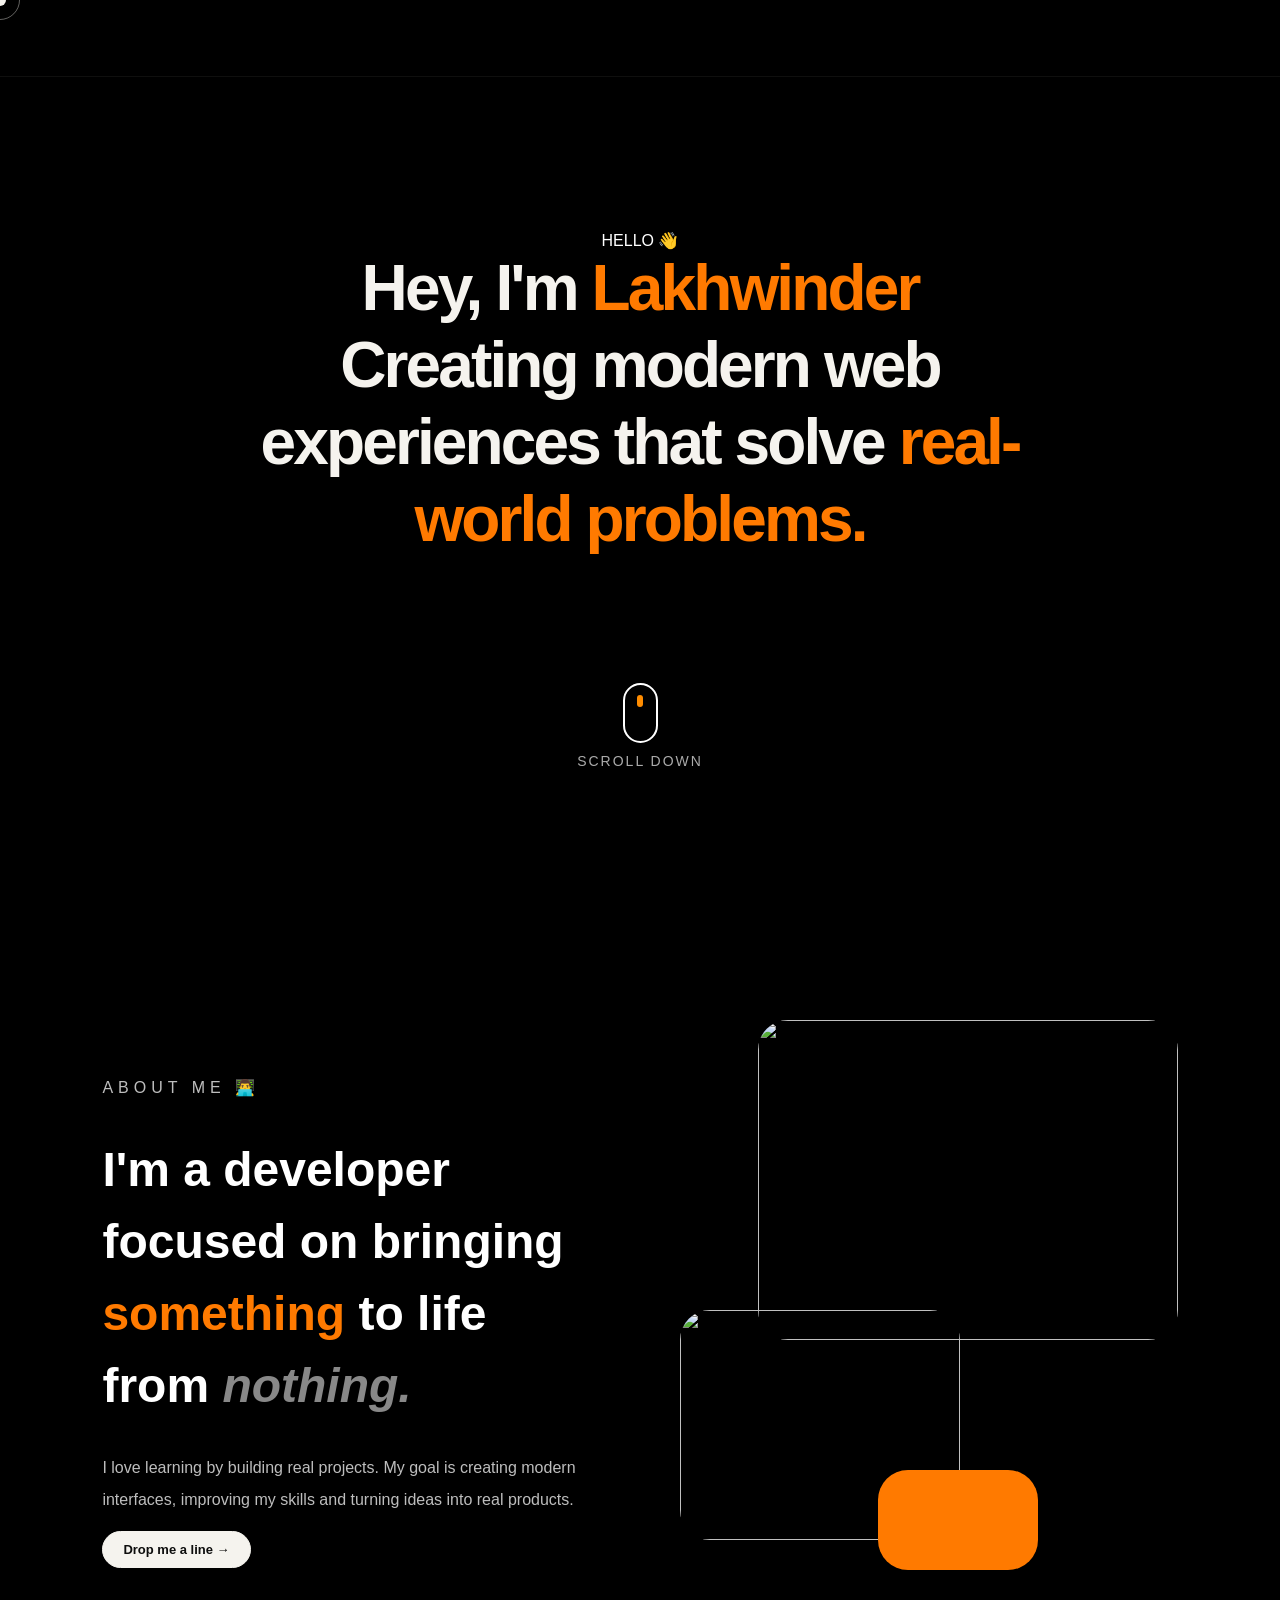
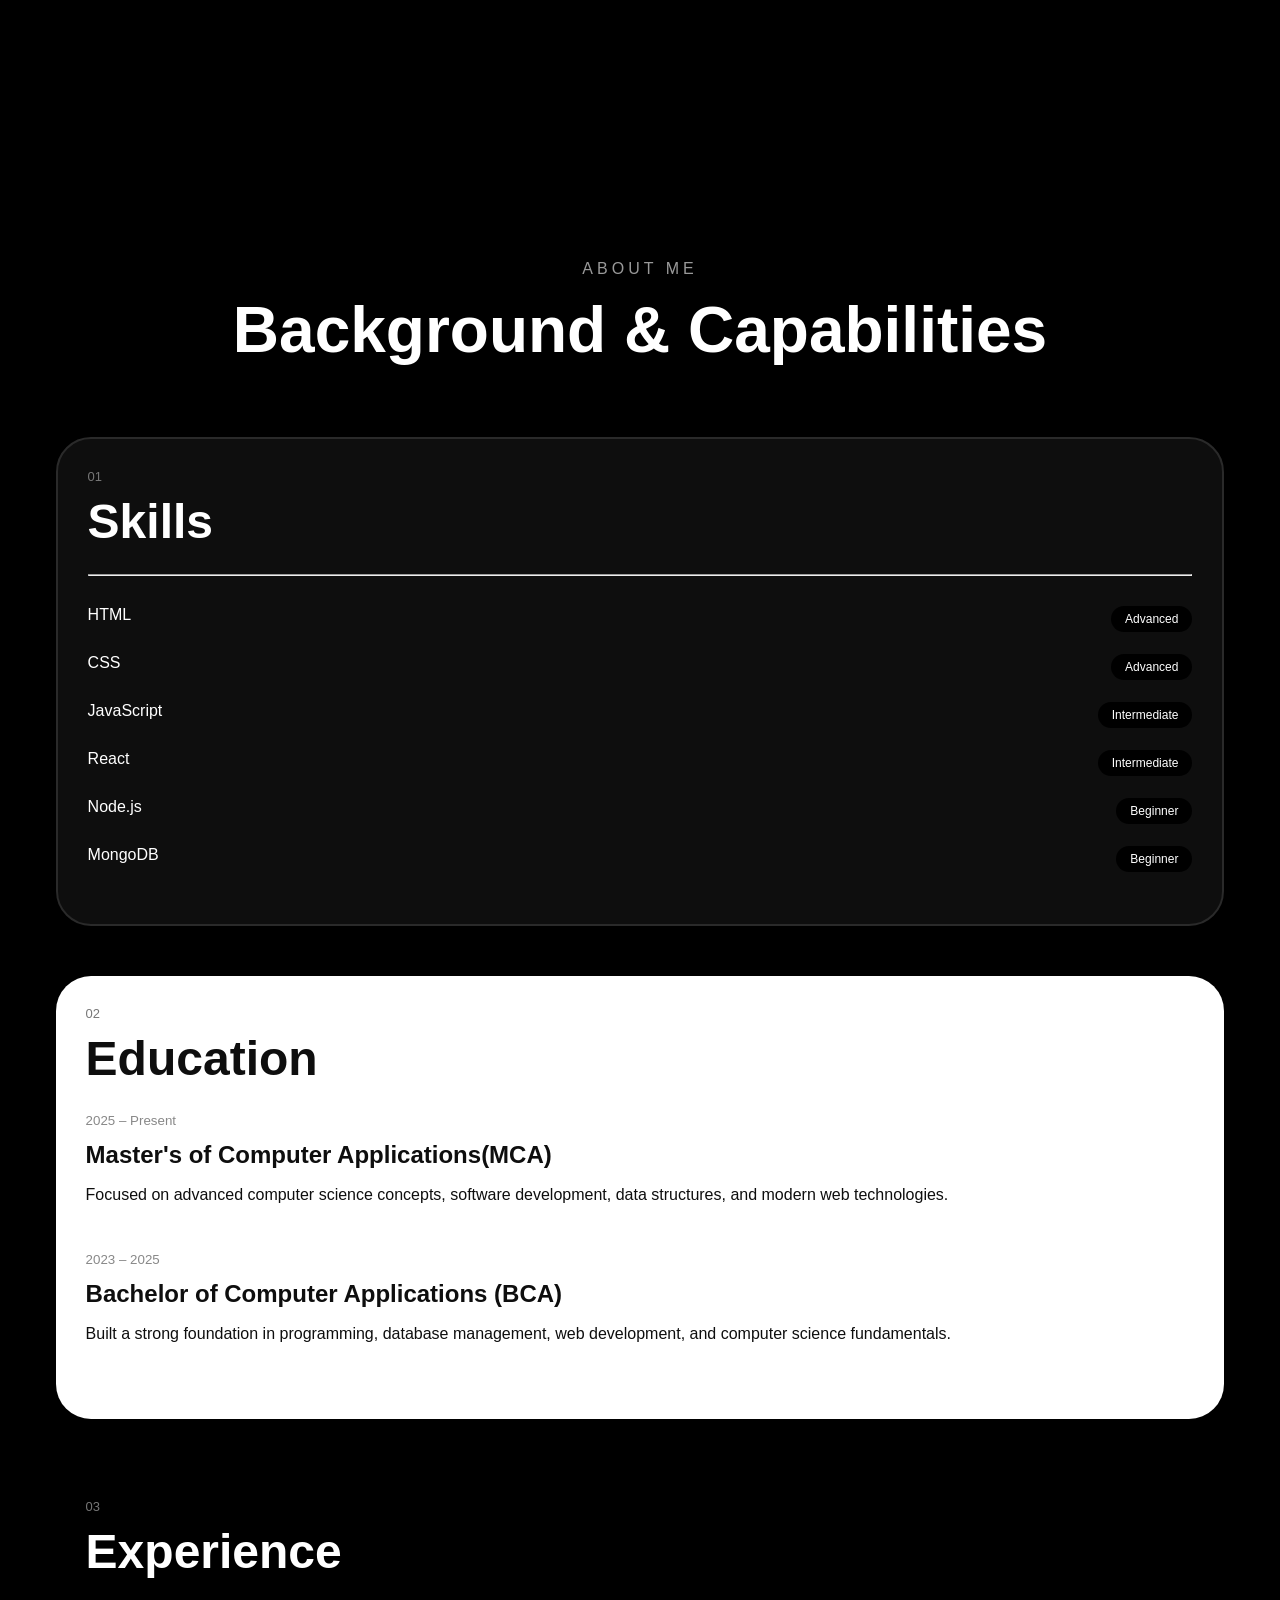
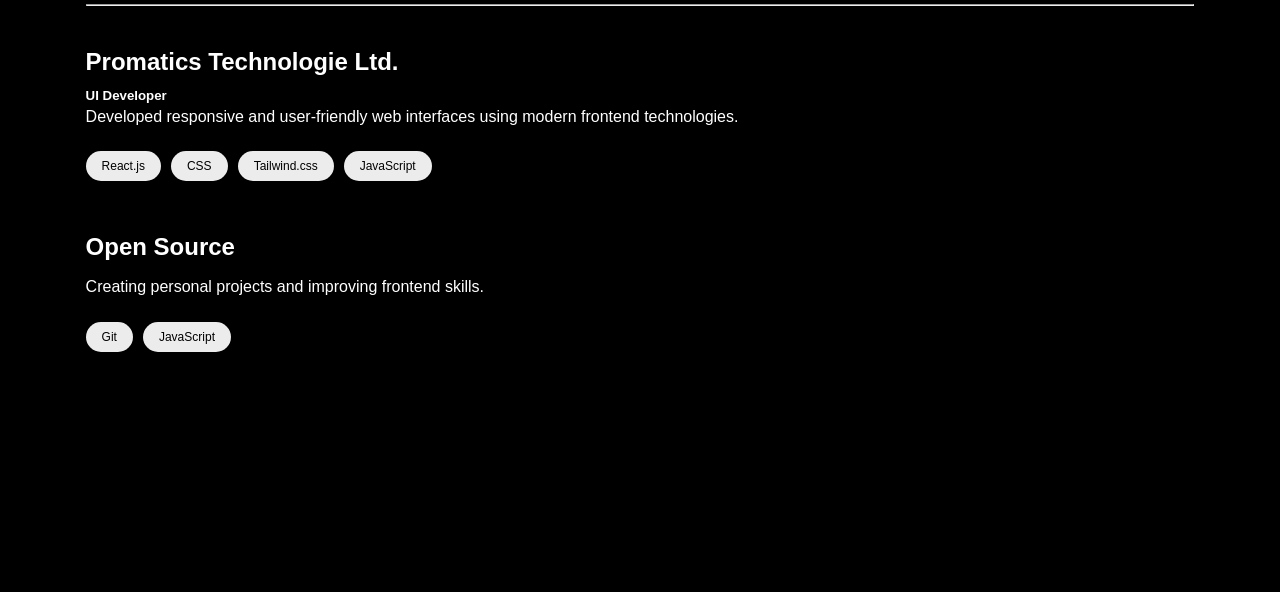
==== commit 91fd5b03: "update the project page add the live links" ====
--- a/about.html
+++ b/about.html
@@ -111,7 +111,12 @@
       <span class="avail-dot"></span>
       available for work
     </div>
- 
+     <div class="scroll-indicator">
+    <span class="mouse-e">
+        <span class="wheel"></span>
+    </span>
+    <p>Scroll Down</p>
+</div>
   </section>
 
 <section class="hero-about">
--- a/style.css
+++ b/style.css
@@ -803,7 +803,14 @@
   font-weight: 600;
   margin-bottom:5px;
 }
-
+a{
+  text-decoration: none;
+}
+.all-pills{
+  display: flex;
+  flex-wrap: wrap;
+  gap: 10px;
+}
 .pills-tech{
   background-color: var(--pill-bg);
   display: inline;
@@ -816,6 +823,7 @@
 }
 .card-btn{
   display: flex;
+  justify-content: flex-end;
   gap: 15px;
   margin-top: 20px;
 }
@@ -1656,4 +1664,53 @@
 
 }
 
+}
+
+
+.scroll-indicator{
+    display:flex;
+    flex-direction:column;
+    align-items:center;
+    gap:10px;
+    position: relative;
+    bottom: -60px;
+   
+}
+
+.mouse-e{
+    width:35px;
+    height:60px;
+    border:2px solid #fff;
+    border-radius:30px;
+    position:relative;
+}
+
+.wheel{
+    width:6px;
+    height:12px;
+    background:#ff8c00;
+    border-radius:10px;
+    position:absolute;
+    left:50%;
+    top:10px;
+    transform:translateX(-50%);
+    animation:scroll 1.5s infinite;
+}
+
+.scroll-indicator p{
+    color:#aaa;
+    font-size:14px;
+    letter-spacing:2px;
+    text-transform:uppercase;
+}
+
+@keyframes scroll{
+    0%{
+        opacity:1;
+        top:10px;
+    }
+    100%{
+        opacity:0;
+        top:35px;
+    }
 }
